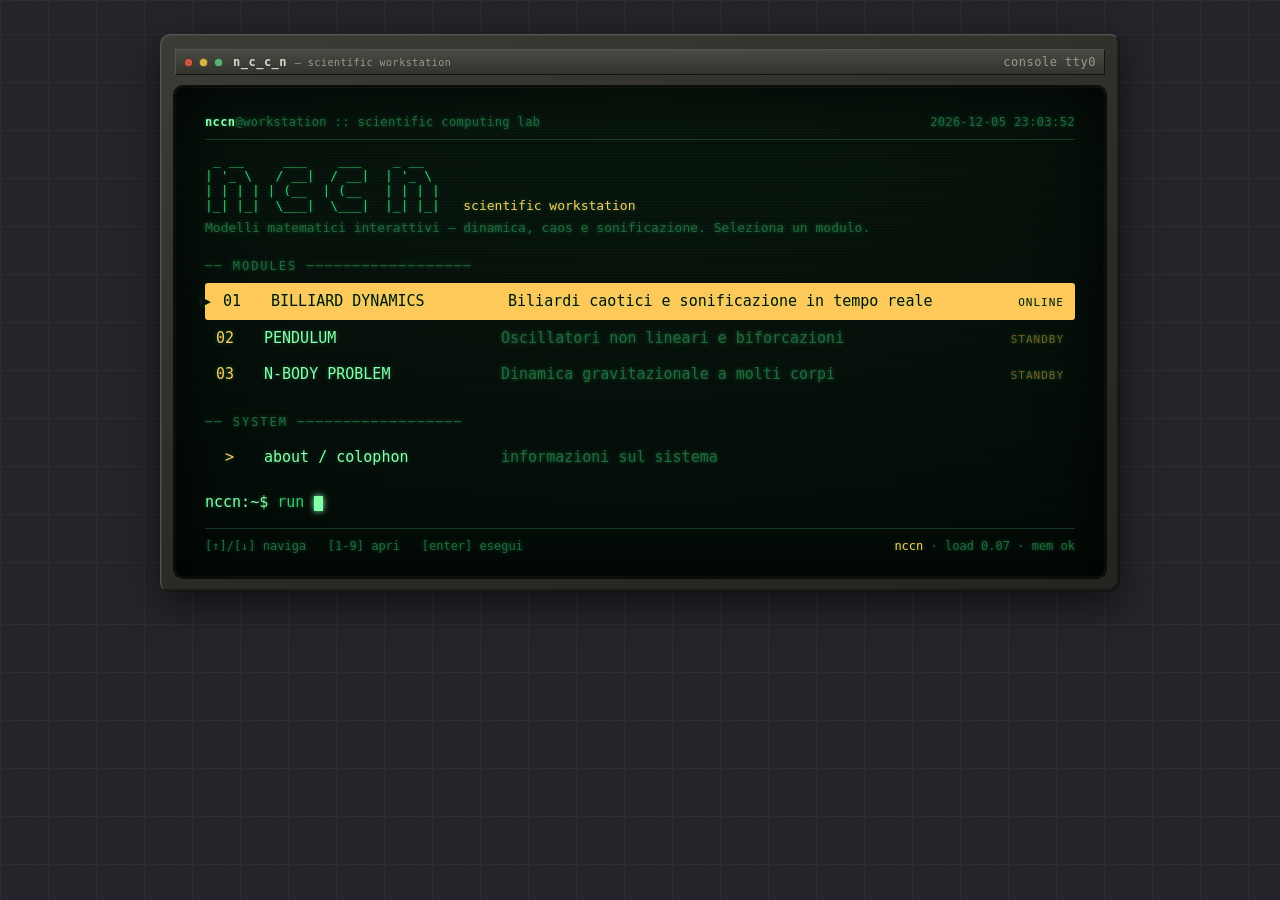
==== index.html @ fba997fc "Base workstation site" ====
<!doctype html>
<html lang="it">
<head>
<meta charset="utf-8">
<meta name="viewport" content="width=device-width, initial-scale=1">
<title>n_c_c_n :: scientific workstation</title>
<meta name="description" content="Modelli matematici interattivi: dinamica, caos e sonificazione. Una workstation scientifica in stile anni '90.">
<link rel="stylesheet" href="assets/theme.css">
</head>
<body>
<main id="app">
  <noscript>
    <div class="ws"><div class="crt">
      <p>Questo terminale richiede JavaScript. Moduli disponibili:</p>
      <p><a class="link" href="billiard/">billiard</a> ·
         <a class="link" href="pendulum/">pendulum</a> ·
         <a class="link" href="nbp/">nbp</a></p>
    </div></div>
  </noscript>
</main>
<script src="assets/projects.js"></script>
<script src="assets/site.js"></script>
<script>Site.renderHome(document.getElementById('app'));</script>
</body>
</html>
---- assets/theme.css ----
/* ============================================================
   n_c_c_n :: scientific workstation theme
   NeXT-style chiseled bezel + green-phosphor CRT screen
   Single source of truth for the whole site.
   ============================================================ */

:root{
  /* desktop */
  --desk:      #24252a;
  --desk-line: #2c2d33;

  /* bezel (plastic chassis) */
  --bezel:     #34342f;
  --bezel-hi:  #55554d;   /* top-left bevel light */
  --bezel-lo:  #131311;   /* bottom-right bevel dark */

  /* CRT phosphor screen */
  --scr-bg:    #05100a;
  --p-bright:  #86ffab;   /* primary text */
  --p-mid:     #35c66a;
  --p-dim:     #1d6d3c;   /* rules, secondary */
  --p-faint:   #123a22;

  /* accents */
  --amber-c:   #ffc95a;    /* keys / numbers */
  --amber-dim: #7a5e1e;
  --cyan:      #66e0ff;
  --warn:      #ff6b4a;

  --shadow:    0 12px 40px rgba(0,0,0,.55);
  --mono: "Berkeley Mono","SFMono-Regular","SF Mono","DejaVu Sans Mono",
          "Liberation Mono","Consolas","Menlo",monospace;
}

*{ box-sizing:border-box; }

html,body{
  margin:0; min-height:100%;
  background:var(--desk);
  /* faint NeXT-style stipple + grid so the "desktop" isn't flat */
  background-image:
    radial-gradient(rgba(255,255,255,.020) 1px, transparent 1px),
    linear-gradient(var(--desk-line) 1px, transparent 1px),
    linear-gradient(90deg, var(--desk-line) 1px, transparent 1px);
  background-size: 3px 3px, 48px 48px, 48px 48px;
  color:var(--p-mid);
  font-family:var(--mono);
  font-size:15px;
  line-height:1.5;
  -webkit-font-smoothing:none;
}

/* ---- Workstation chassis / bezel ---------------------------- */
.ws{
  max-width:960px;
  margin:34px auto;
  padding:14px;
  background:
    linear-gradient(160deg,#3c3c36,#2b2b26 60%,#232320);
  border-radius:10px;
  border-top:1px solid var(--bezel-hi);
  border-left:1px solid var(--bezel-hi);
  border-right:1px solid var(--bezel-lo);
  border-bottom:1px solid var(--bezel-lo);
  box-shadow:var(--shadow),
             inset 1px 1px 0 rgba(255,255,255,.06),
             inset -2px -2px 0 rgba(0,0,0,.35);
}

/* NeXT-style titlebar */
.ws__bar{
  display:flex; align-items:center; gap:10px;
  height:26px; padding:0 8px; margin-bottom:12px;
  background:linear-gradient(#4a4a44,#33332e);
  border-top:1px solid var(--bezel-hi);
  border-left:1px solid var(--bezel-hi);
  border-right:1px solid var(--bezel-lo);
  border-bottom:1px solid var(--bezel-lo);
  color:#d7d7cc; font-size:12px; letter-spacing:.5px;
}
.ws__leds{ display:flex; gap:6px; }
.ws__led{ width:9px; height:9px; border-radius:50%;
  border:1px solid rgba(0,0,0,.5); box-shadow:inset 0 0 2px rgba(255,255,255,.4); }
.ws__led--r{ background:#c8503a; } .ws__led--y{ background:#d6b23c; }
.ws__led--g{ background:#4fb26a; }
.ws__title{ font-weight:bold; }
.ws__title small{ font-weight:normal; color:#9a9a8e; }
.ws__spacer{ flex:1; }

/* ---- CRT screen --------------------------------------------- */
.crt{
  position:relative;
  background:
    radial-gradient(120% 130% at 50% 0%, #0a1a10 0%, var(--scr-bg) 60%, #020805 100%);
  border-radius:8px;
  padding:26px 30px 22px;
  min-height:420px;
  box-shadow:inset 0 0 60px rgba(0,0,0,.9),
             inset 0 0 3px rgba(120,255,170,.25),
             0 0 0 2px #0c0c0a;
  overflow:hidden;
  text-shadow:0 0 4px rgba(90,255,150,.35);
}
/* scanlines */
.crt::before{
  content:""; position:absolute; inset:0; pointer-events:none; z-index:5;
  background:repeating-linear-gradient(
    to bottom, rgba(0,0,0,.00) 0, rgba(0,0,0,.00) 1px,
    rgba(0,0,0,.26) 2px, rgba(0,0,0,.26) 3px);
  mix-blend-mode:multiply;
  animation:crt-flicker 5.5s infinite steps(60);
}
/* vignette + faint scan glow */
.crt::after{
  content:""; position:absolute; inset:0; pointer-events:none; z-index:6;
  background:radial-gradient(130% 120% at 50% 50%,
             transparent 55%, rgba(0,0,0,.55) 100%);
}
@keyframes crt-flicker{
  0%,97%,100%{ opacity:1; } 98%{ opacity:.86; } 99%{ opacity:.94; }
}
.crt > *{ position:relative; z-index:7; }

/* ---- Screen header / footer --------------------------------- */
.scr-head{
  display:flex; justify-content:space-between; align-items:baseline;
  color:var(--p-dim); font-size:12px; letter-spacing:.4px;
  border-bottom:1px solid var(--p-faint); padding-bottom:8px; margin-bottom:6px;
}
.scr-head b{ color:var(--p-bright); font-weight:bold; }

.scr-foot{
  display:flex; justify-content:space-between; gap:12px; flex-wrap:wrap;
  color:var(--p-dim); font-size:12px;
  border-top:1px solid var(--p-faint); padding-top:8px; margin-top:14px;
}
.scr-foot .key{ color:var(--amber-c); }

/* banner */
.banner{ color:var(--p-bright); margin:14px 0 4px; }
.banner pre{ margin:0; font-size:13px; line-height:1.15; color:var(--p-mid);
  white-space:pre; overflow-x:auto; }
.banner .tag{ color:var(--amber-c); }
.subtitle{ color:var(--p-dim); margin:2px 0 18px; font-size:13px; }

/* section label */
.sec{ color:var(--p-dim); font-size:12px; letter-spacing:2px;
  margin:20px 0 8px; }
.sec::before{ content:"── "; } .sec::after{ content:" ──────────────────"; }

/* ---- Menu (keyboard-navigable list) ------------------------- */
.menu{ list-style:none; margin:0; padding:0; }
.menu li{ margin:0; }
.menu a{
  display:flex; align-items:baseline; gap:12px;
  padding:6px 10px; text-decoration:none; color:var(--p-mid);
  border:1px solid transparent; border-radius:3px;
  transition:background .05s;
}
.menu a:hover{ color:var(--p-bright); }
.menu a .num{ color:var(--amber-c); width:2.4em; flex:0 0 auto; }
.menu a .name{ color:var(--p-bright); min-width:15em; }
.menu a .desc{ color:var(--p-dim); flex:1; }
.menu a .stat{ flex:0 0 auto; font-size:11px; letter-spacing:1px; }
.stat--online{ color:var(--p-bright); }
.stat--standby{ color:var(--amber-dim); }
.stat--wip{ color:var(--cyan); }

/* selected row (keyboard cursor) */
.menu a.sel,
.menu a:focus{
  outline:none;
  background:var(--amber-c);
  color:#0a1207;
}
.menu a.sel .num,.menu a.sel .name,.menu a.sel .desc,.menu a.sel .stat,
.menu a:focus .num,.menu a:focus .name,.menu a:focus .desc,.menu a:focus .stat{
  color:#0a1207;
}
.menu a.sel::before{ content:"▶ "; color:#0a1207; margin-left:-14px; }

/* ---- Prompt / blinking cursor ------------------------------- */
.prompt{ margin-top:16px; color:var(--p-mid); }
.prompt .ps1{ color:var(--p-bright); }
.cursor{ display:inline-block; width:.6em; height:1.05em; margin-left:1px;
  background:var(--p-bright); vertical-align:text-bottom;
  animation:blink 1.06s steps(1) infinite; box-shadow:0 0 6px var(--p-bright); }
@keyframes blink{ 50%{ opacity:0; } }

/* generic phosphor text bits */
a.link{ color:var(--cyan); text-decoration:none; }
a.link:hover{ text-decoration:underline; text-shadow:0 0 6px var(--cyan); }
.crt b,.crt strong{ color:var(--p-bright); }
.crt hr{ border:none; border-top:1px solid var(--p-faint); margin:16px 0; }
.crt p{ margin:.6em 0; }
.dim{ color:var(--p-dim); }
.amber{ color:var(--amber-c); }

/* boot log */
.boot{ color:var(--p-dim); font-size:13px; white-space:pre-wrap; margin:0; }
.boot .ok{ color:var(--p-bright); } .boot .amber{ color:var(--amber-c); }

/* content prose for project pages */
.content{ max-width:70ch; }
.content .kv{ color:var(--p-dim); } .content .kv b{ color:var(--p-bright); }

@media (max-width:640px){
  body{ font-size:14px; }
  .ws{ margin:10px; padding:8px; }
  .crt{ padding:18px 16px; }
  .menu a{ flex-wrap:wrap; }
  .menu a .name{ min-width:0; }
  .menu a .desc{ flex-basis:100%; }
}
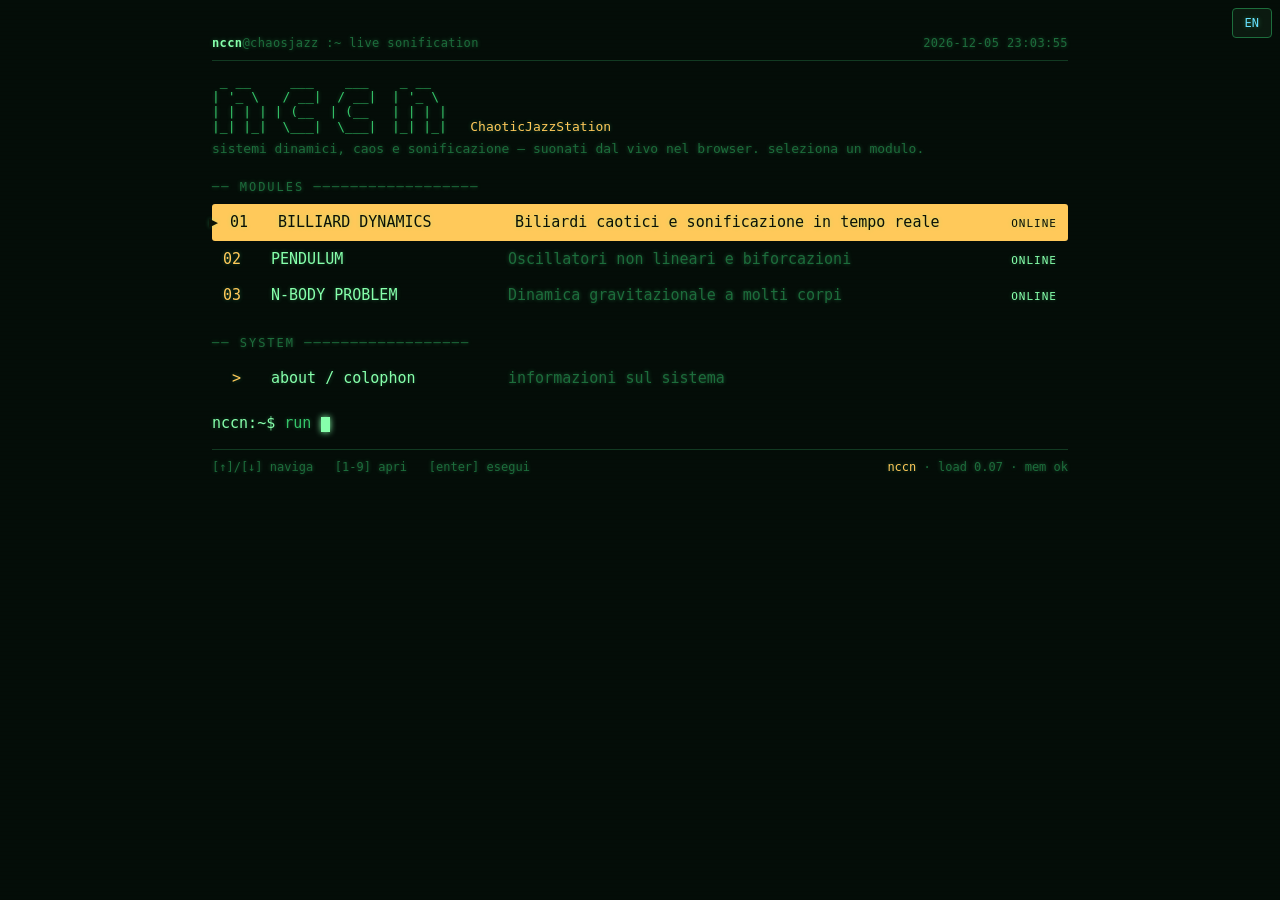
==== commit 13fb469f: "Sito bilingue EN/IT + mobile + favicon; console: tasto REC (mp4/m4a); credit pendolo" ====
--- a/index.html
+++ b/index.html
@@ -6,6 +6,7 @@
 <title>n_c_c_n :: scientific workstation</title>
 <meta name="description" content="Modelli matematici interattivi: dinamica, caos e sonificazione. Una workstation scientifica in stile anni '90.">
 <link rel="stylesheet" href="assets/theme.css">
+<link rel="icon" href="[data-uri]">
 </head>
 <body>
 <main id="app">
--- a/assets/theme.css
+++ b/assets/theme.css
@@ -36,13 +36,7 @@
 
 html,body{
   margin:0; min-height:100%;
-  background:var(--desk);
-  /* faint NeXT-style stipple + grid so the "desktop" isn't flat */
-  background-image:
-    radial-gradient(rgba(255,255,255,.020) 1px, transparent 1px),
-    linear-gradient(var(--desk-line) 1px, transparent 1px),
-    linear-gradient(90deg, var(--desk-line) 1px, transparent 1px);
-  background-size: 3px 3px, 48px 48px, 48px 48px;
+  background:#040d08;
   color:var(--p-mid);
   font-family:var(--mono);
   font-size:15px;
@@ -50,34 +44,15 @@
   -webkit-font-smoothing:none;
 }
 
-/* ---- Workstation chassis / bezel ---------------------------- */
+/* ---- terminale a tutta pagina, senza cornice ---------------- */
 .ws{
-  max-width:960px;
-  margin:34px auto;
-  padding:14px;
-  background:
-    linear-gradient(160deg,#3c3c36,#2b2b26 60%,#232320);
-  border-radius:10px;
-  border-top:1px solid var(--bezel-hi);
-  border-left:1px solid var(--bezel-hi);
-  border-right:1px solid var(--bezel-lo);
-  border-bottom:1px solid var(--bezel-lo);
-  box-shadow:var(--shadow),
-             inset 1px 1px 0 rgba(255,255,255,.06),
-             inset -2px -2px 0 rgba(0,0,0,.35);
+  max-width:900px;
+  margin:0 auto;
+  padding:20px 20px 44px;
 }
 
-/* NeXT-style titlebar */
-.ws__bar{
-  display:flex; align-items:center; gap:10px;
-  height:26px; padding:0 8px; margin-bottom:12px;
-  background:linear-gradient(#4a4a44,#33332e);
-  border-top:1px solid var(--bezel-hi);
-  border-left:1px solid var(--bezel-hi);
-  border-right:1px solid var(--bezel-lo);
-  border-bottom:1px solid var(--bezel-lo);
-  color:#d7d7cc; font-size:12px; letter-spacing:.5px;
-}
+/* niente barra-finestra: siamo un terminale, non una workstation */
+.ws__bar{ display:none; }
 .ws__leds{ display:flex; gap:6px; }
 .ws__led{ width:9px; height:9px; border-radius:50%;
   border:1px solid rgba(0,0,0,.5); box-shadow:inset 0 0 2px rgba(255,255,255,.4); }
@@ -90,32 +65,21 @@
 /* ---- CRT screen --------------------------------------------- */
 .crt{
   position:relative;
-  background:
-    radial-gradient(120% 130% at 50% 0%, #0a1a10 0%, var(--scr-bg) 60%, #020805 100%);
-  border-radius:8px;
-  padding:26px 30px 22px;
-  min-height:420px;
-  box-shadow:inset 0 0 60px rgba(0,0,0,.9),
-             inset 0 0 3px rgba(120,255,170,.25),
-             0 0 0 2px #0c0c0a;
-  overflow:hidden;
-  text-shadow:0 0 4px rgba(90,255,150,.35);
+  background:transparent;
+  padding:14px 2px 8px;
+  overflow:visible;
+  text-shadow:0 0 4px rgba(90,255,150,.30);
 }
-/* scanlines */
+/* scanlines leggere (fisse allo schermo) */
 .crt::before{
-  content:""; position:absolute; inset:0; pointer-events:none; z-index:5;
+  content:""; position:fixed; inset:0; pointer-events:none; z-index:5;
   background:repeating-linear-gradient(
-    to bottom, rgba(0,0,0,.00) 0, rgba(0,0,0,.00) 1px,
-    rgba(0,0,0,.26) 2px, rgba(0,0,0,.26) 3px);
+    to bottom, rgba(0,0,0,0) 0, rgba(0,0,0,0) 2px,
+    rgba(0,0,0,.14) 3px, rgba(0,0,0,.14) 4px);
   mix-blend-mode:multiply;
-  animation:crt-flicker 5.5s infinite steps(60);
+  animation:crt-flicker 6s infinite steps(60);
 }
-/* vignette + faint scan glow */
-.crt::after{
-  content:""; position:absolute; inset:0; pointer-events:none; z-index:6;
-  background:radial-gradient(130% 120% at 50% 50%,
-             transparent 55%, rgba(0,0,0,.55) 100%);
-}
+.crt::after{ content:none; }
 @keyframes crt-flicker{
   0%,97%,100%{ opacity:1; } 98%{ opacity:.86; } 99%{ opacity:.94; }
 }
@@ -204,11 +168,27 @@
 .content{ max-width:70ch; }
 .content .kv{ color:var(--p-dim); } .content .kv b{ color:var(--p-bright); }
 
+/* tasto lingua IT/EN (fisso in alto a destra) */
+.langbtn{
+  position:fixed; top:8px; right:8px; z-index:30;
+  background:#0b1a10; color:var(--cyan);
+  border:1px solid var(--p-dim); border-radius:4px;
+  padding:5px 12px; cursor:pointer; font:inherit; font-size:12px;
+  text-shadow:0 0 5px rgba(90,255,150,.35);
+}
+.langbtn:hover{ color:var(--p-bright); border-color:var(--p-mid); }
+
 @media (max-width:640px){
-  body{ font-size:14px; }
-  .ws{ margin:10px; padding:8px; }
-  .crt{ padding:18px 16px; }
-  .menu a{ flex-wrap:wrap; }
+  body{ font-size:13px; }
+  .ws{ margin:0; padding:12px 12px 34px; }
+  .crt{ padding:8px 2px; }
+  .banner pre{ font-size:11px; }
+  .subtitle{ font-size:12px; }
+  .sec{ letter-spacing:1px; }
+  .sec::after{ content:" ────"; }
+  .scr-head,.scr-foot{ flex-wrap:wrap; gap:4px; }
+  .menu a{ flex-wrap:wrap; padding:9px 8px; }
+  .menu a .num{ width:1.8em; }
   .menu a .name{ min-width:0; }
-  .menu a .desc{ flex-basis:100%; }
+  .menu a .desc{ flex-basis:100%; margin-top:2px; }
 }
